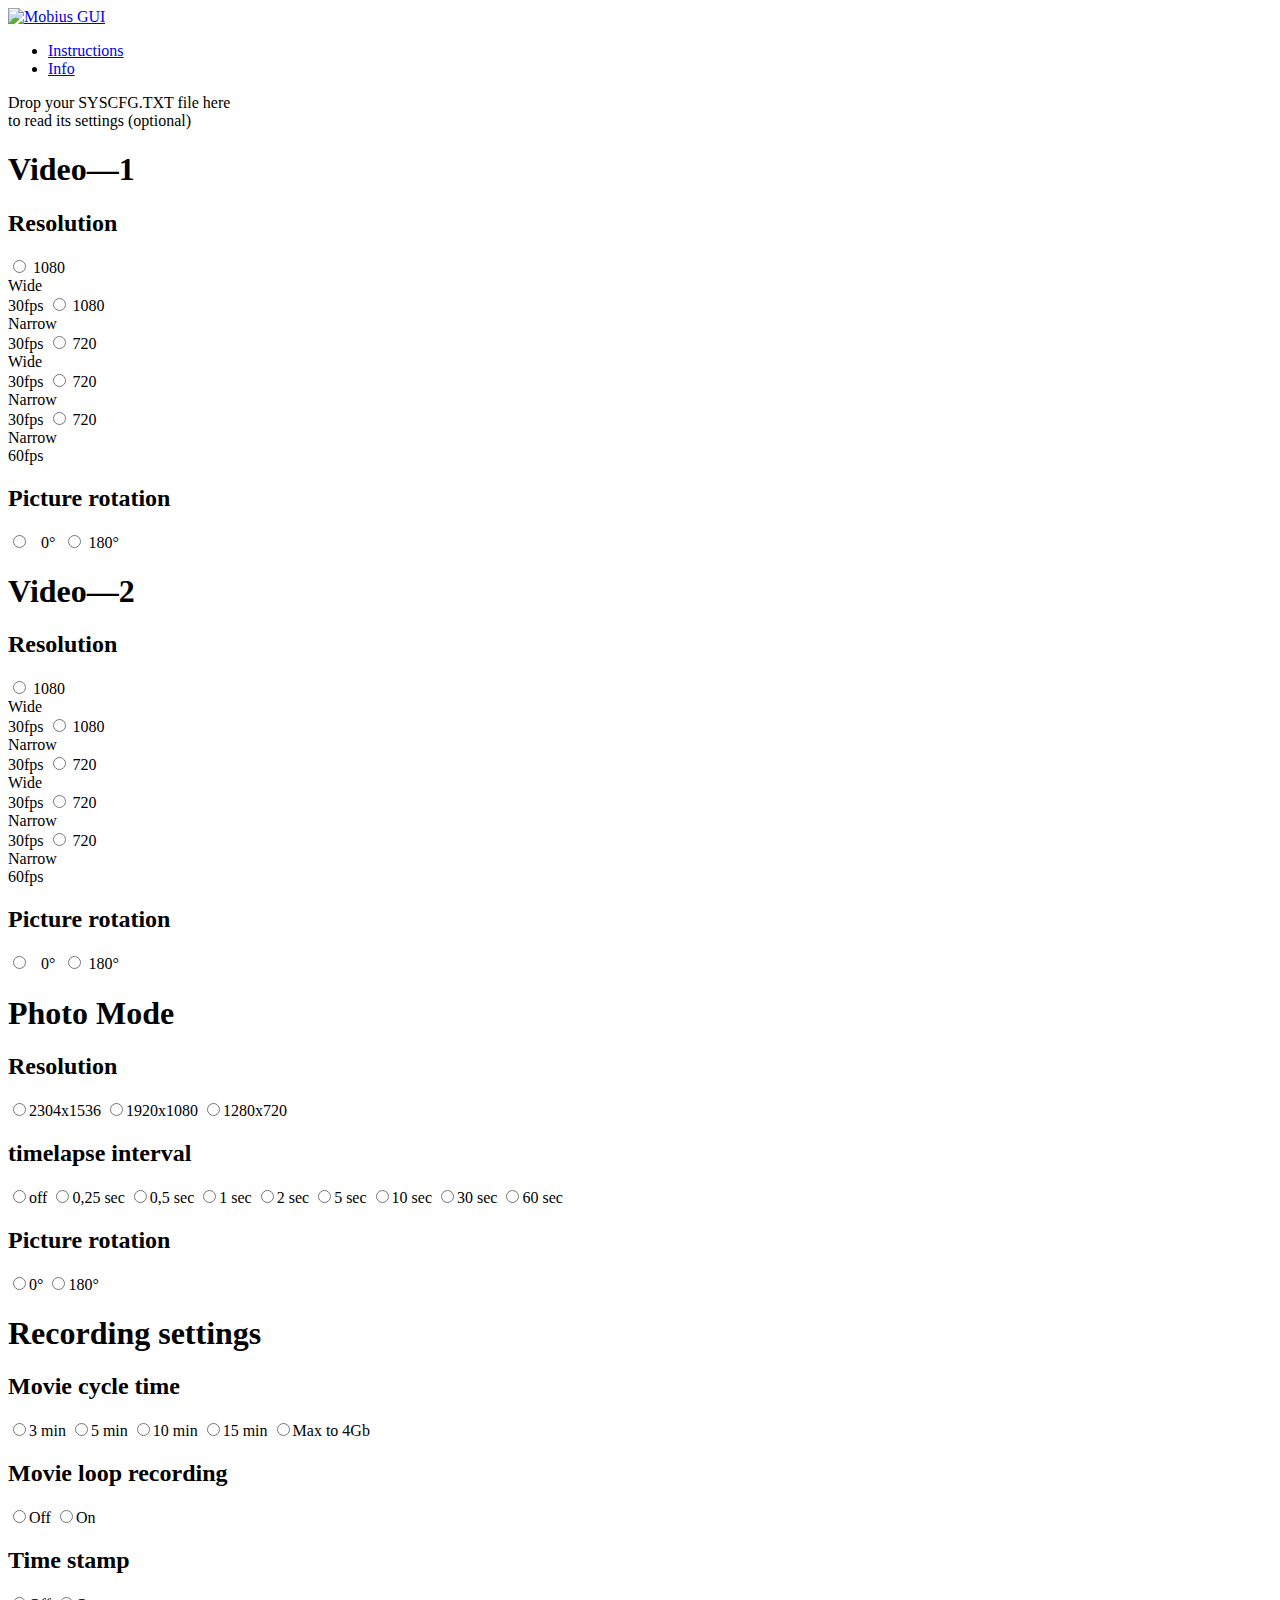
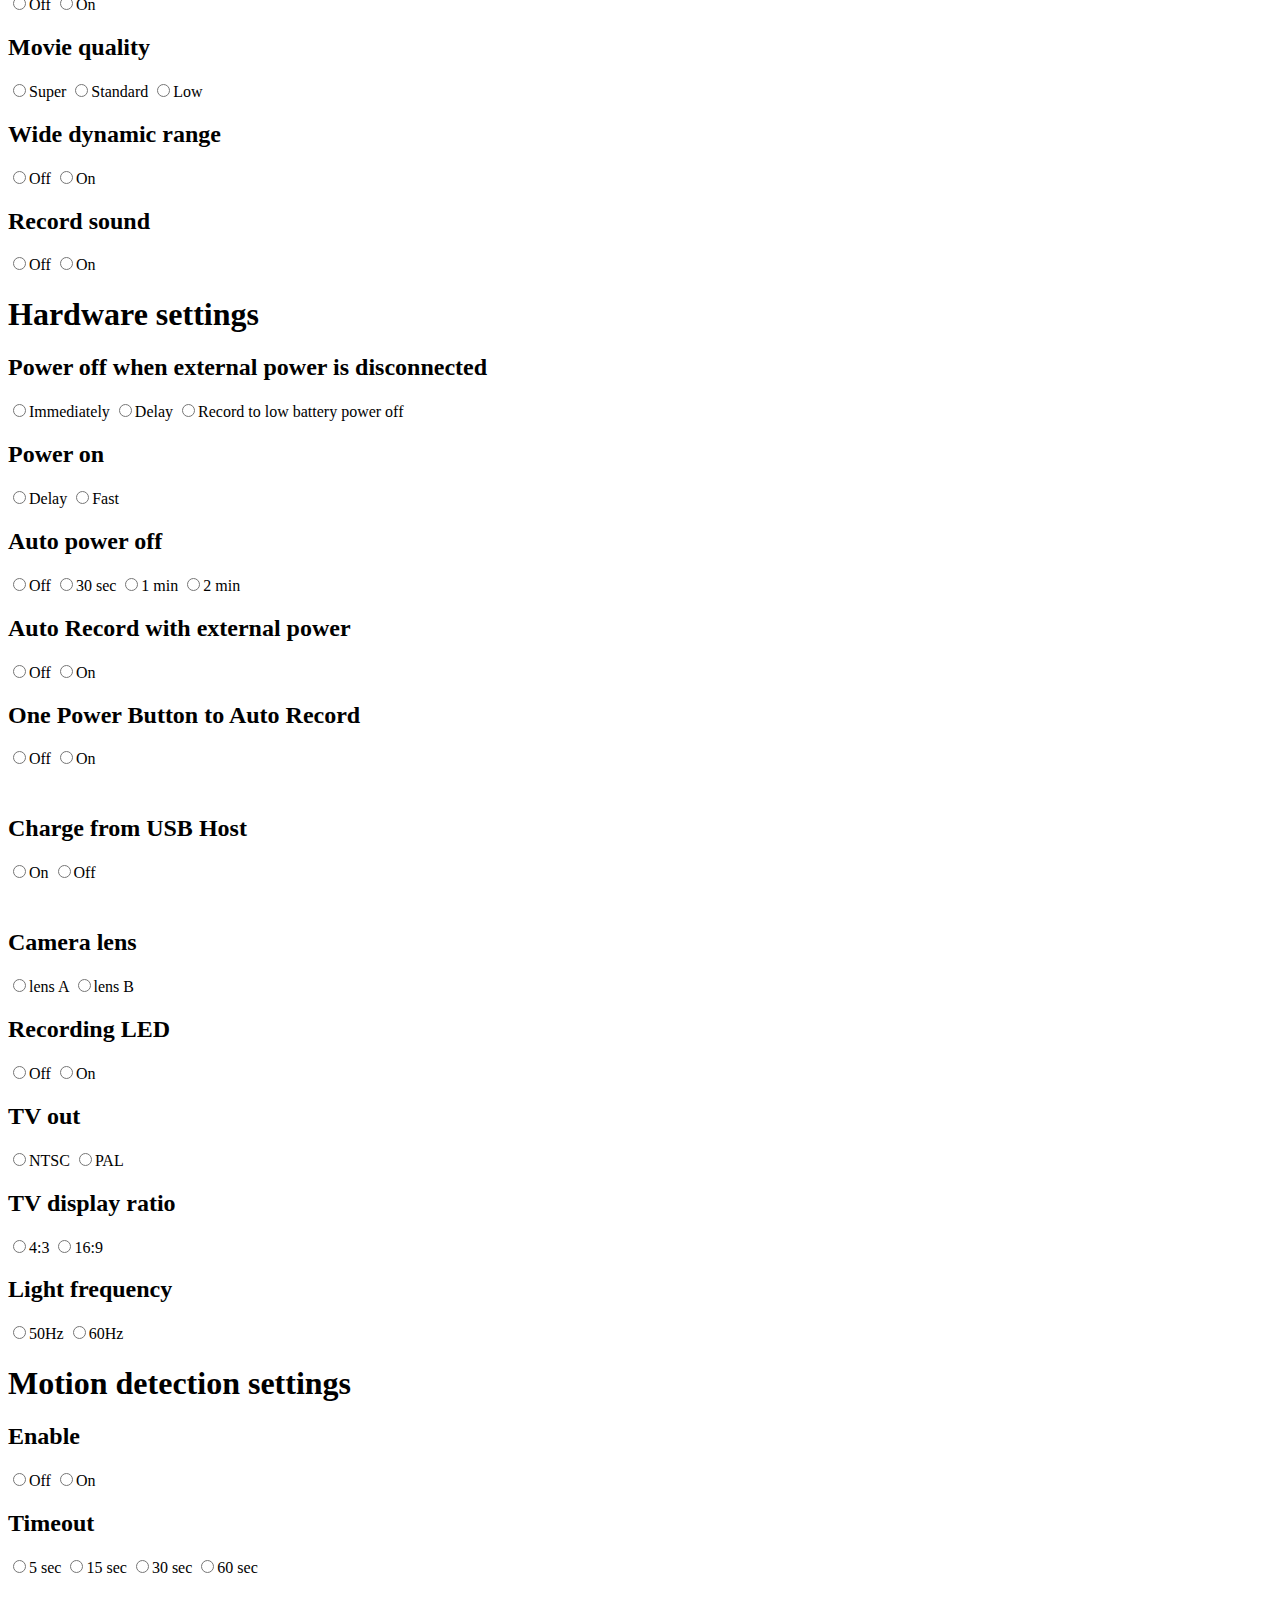
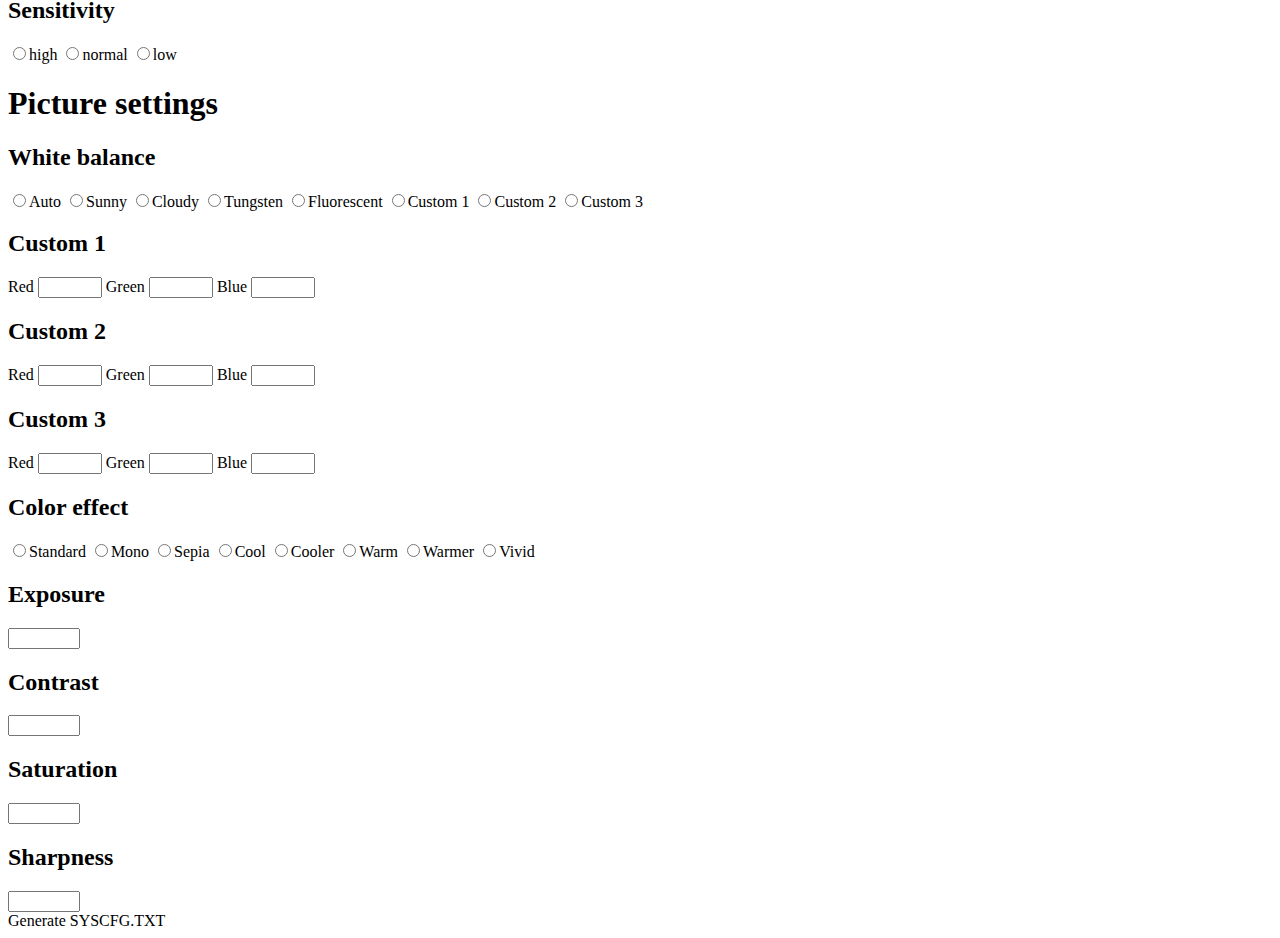
==== index.html @ 29e2e194 "controlli versione e range valori inseriti" ====
<!DOCTYPE html>
<html lang="en">
<head>
	<meta charset="utf-8">
	<title>Mobius GUI</title>

	<link href='http://fonts.googleapis.com/css?family=Exo+2:400,700' rel='stylesheet' type='text/css'>

	<link rel="stylesheet" href="css/960.css" />
	<link rel="stylesheet" href="css/style.css">
</head>
<body>

	<div class="header">
		<div class="container_12">
			<div class="grid_4"><a href="#"><img src="img/logo.png" alt="Mobius GUI" class="logo"></a></div>
			<div class="grid_8">
				<ul class="menu">
					<li><a href="instructions.html">Instructions</a></li>
					<li><a href="info.html">Info</a></li>
				</ul>
			</div>
			<div class="clear"></div>
			<div class="grid_12" id="drop_area">
				<span class="green">Drop your SYSCFG.TXT file here<br />to read its settings (optional)</span>
			</div>
		</div>
	</div><!-- header -->
	<div class="wrapper">
		<!-- <pre id="displayFile"></pre> -->	
	
		<div class="container_12">
			<div class="grid_6">
				<h1 class="primo">Video&mdash;1</h1>

				<h2>Resolution</h2>

				<div class="radioTabs" title="1">
					<input type="radio" id="videoMode1-0" name="1" value=0 maxval=3 minval=0 />
					<label for="videoMode1-0">1080 <br/> <span class="big">Wide</span> <br/> <span class="small">30fps</span></label>
					
					<input type="radio" id="videoMode1-1" name="1" value=1 />
					<label for="videoMode1-1">1080 <br/> <span class="big">Narrow</span>  <br/> <span class="small">30fps</span></label>
					
					<input type="radio" id="videoMode1-2" name="1" value=2 />
					<label for="videoMode1-2">720 <br/> <span class="big">Wide</span>  <br/> <span class="small">30fps</span></label>
					
					<input type="radio" id="videoMode1-3" name="1" value=3 />
					<label for="videoMode1-3">720 <br/> <span class="big">Narrow</span>  <br/> <span class="small">30fps</span></label>
					
					<input type="radio" id="videoMode1-4" name="1" value=4 />
					<label for="videoMode1-4">720 <br/> <span class="big">Narrow</span>  <br/> <span class="small">60fps</span></label>
				</div><!-- radioTabs -->
				
				<h2>Picture rotation</h2>

				<div class="radioTabs">
					<input type="radio" id="video1Flip-0" name="video1Flip" value=0 />
					<label for="video1Flip-0">&nbsp;&nbsp;0°&nbsp;</label>
					
					<input type="radio" id="video1Flip-1" name="video1Flip" value=1 />
					<label for="video1Flip-1">180°</label>
				</div><!-- radioTabs -->

			</div><!-- grid_6 -->
			<div class="grid_6">
				<h1 class="primo">Video&mdash;2</h1>

				<h2>Resolution</h2>
				<div class="radioTabs" title="3">
					<input type="radio" id="videoMode2-0" name="3" value=0 maxval=3 minval=0 />
					<label for="videoMode2-0">1080 <br/> <span class="big">Wide</span> <br/> <span class="small">30fps</span></label>
					
					<input type="radio" id="videoMode2-1" name="3" value=1 />
					<label for="videoMode2-1">1080 <br/> <span class="big">Narrow</span>  <br/> <span class="small">30fps</span></label>
					
					<input type="radio" id="videoMode2-2" name="3" value=2 />
					<label for="videoMode2-2">720 <br/> <span class="big">Wide</span>  <br/> <span class="small">30fps</span></label>
					
					<input type="radio" id="videoMode2-3" name="3" value=3 />
					<label for="videoMode2-3">720 <br/> <span class="big">Narrow</span>  <br/> <span class="small">30fps</span></label>
					
					<input type="radio" id="videoMode2-4" name="3" value=4 />
					<label for="videoMode2-4">720 <br/> <span class="big">Narrow</span>  <br/> <span class="small">60fps</span></label>
				</div><!-- radioTabs -->

				<h2>Picture rotation</h2>

				<div class="radioTabs">
					<input type="radio" id="video2Flip-0" name="video2Flip" value=0 />
					<label for="video2Flip-0">&nbsp;&nbsp;0°&nbsp;</label>
					
					<input type="radio" id="video2Flip-1" name="video2Flip" value=1 />
					<label for="video2Flip-1">180°</label>
				</div><!-- radioTabs -->
			</div><!-- grid_12 -->
			
			<div class="clear"></div>

			<div class="grid_12">
				<h1>Photo Mode</h1>
			</div><!-- grid_12 -->
			
			<div class="clear"></div>
			
			<div class="grid_4">
				
				<h2>Resolution</h2>
				<div class="radioTabs" title="5">
					<input type="radio" id="photoMode-0" name="5" value=0 /><label for="photoMode-0">2304x1536</label>
					<input type="radio" id="photoMode-1" name="5" value=1 /><label for="photoMode-1">1920x1080</label>
					<input type="radio" id="photoMode-2" name="5" value=2 /><label for="photoMode-2">1280x720</label>
				</div>
			</div><!-- grid_4 -->

			<div class="grid_8">
				<h2>timelapse interval</h2>
				<div class="radioTabs" title="6">
					<input type="radio" id="timeLapse-0" name="6" value=0 /><label for="timeLapse-0">off</label>
					<input type="radio" id="timeLapse-1" name="6" value=1 /><label for="timeLapse-1">0,25 sec</label>
					<input type="radio" id="timeLapse-2" name="6" value=2 /><label for="timeLapse-2">0,5 sec</label>
					<input type="radio" id="timeLapse-3" name="6" value=3 /><label for="timeLapse-3">1 sec</label>
					<input type="radio" id="timeLapse-4" name="6" value=4 /><label for="timeLapse-4">2 sec</label>
					<input type="radio" id="timeLapse-5" name="6" value=5 /><label for="timeLapse-5">5 sec</label>
					<input type="radio" id="timeLapse-6" name="6" value=6 /><label for="timeLapse-6">10 sec</label>
					<input type="radio" id="timeLapse-7" name="6" value=7 /><label for="timeLapse-7">30 sec</label>
					<input type="radio" id="timeLapse-8" name="6" value=8 /><label for="timeLapse-8">60 sec</label>
				</div>
			</div><!-- grid_8 -->

			<div class="clear"></div>

			<div class="grid_12">
				<h2>Picture rotation</h2>
				<div class="radioTabs" title="7">
					<input type="radio" id="photoFlip-0" name="7" value=0 /><label for="photoFlip-0">0°</label>
					<input type="radio" id="photoFlip-1" name="7" value=1 /><label for="photoFlip-1">180°</label>
				</div>
			</div><!-- grid_12 -->

			<div class="clear"></div>

			<div class="grid_12">
				<h1>Recording settings</h1>
			</div>

			<div class="clear"></div>

			<div class="grid_6">
				<h2>Movie cycle time</h2>
				<div class="radioTabs" title="8">
					<input type="radio" id="movieCycle-0" name="8" value=0 /><label for="movieCycle-0">3 min</label>
					<input type="radio" id="movieCycle-1" name="8" value=1 /><label for="movieCycle-1">5 min</label>
					<input type="radio" id="movieCycle-2" name="8" value=2 /><label for="movieCycle-2">10 min</label>
					<input type="radio" id="movieCycle-3" name="8" value=3 /><label for="movieCycle-3">15 min</label>
					<input type="radio" id="movieCycle-4" name="8" value=4 /><label for="movieCycle-4">Max to 4Gb</label>
				</div>
			</div><!-- grid_6 -->
			<div class="grid_3">
				<h2>Movie loop recording</h2>
				<div class="radioTabs" title="9">
					<input type="radio" id="movieLoop-0" name="9" value=0 /><label for="movieLoop-0">Off</label>
					<input type="radio" id="movieLoop-1" name="9" value=1 /><label for="movieLoop-1">On</label>
				</div>
			</div><!-- grid_3 -->
			<div class="grid_3">
				<h2>Time stamp</h2>
				<div class="radioTabs" title="10">
					<input type="radio" id="timeStamp-0" name="10" value=0 /><label for="timeStamp-0">Off</label>
					<input type="radio" id="timeStamp-1" name="10" value=1 /><label for="timeStamp-1">On</label>
				</div>
			</div><!-- grid_3 -->
			
			<div class="clear"></div>

			<div class="grid_6">
				<h2>Movie quality</h2>
				<div class="radioTabs" title="13">
					<input type="radio" id="movieQuality-0" name="13" value=0 /><label for="movieQuality-0">Super</label>
					<input type="radio" id="movieQuality-1" name="13" value=1 /><label for="movieQuality-1">Standard</label>
					<input type="radio" id="movieQuality-2" name="13" value=2 /><label for="movieQuality-2">Low</label>
				</div>
			</div><!-- grid_6 -->
			<div class="grid_3">
				<h2>Wide dynamic range</h2>
				<div class="radioTabs" title="14">
					<input type="radio" id="WDR-0" name="14" value=0 /><label for="WDR-0">Off</label>
					<input type="radio" id="WDR-1" name="14" value=1 /><label for="WDR-1">On</label>
				</div>
			</div><!-- grid_3 -->
			<div class="grid_3">
				<h2>Record sound</h2>
				<div class="radioTabs" title="11">
					<input type="radio" id="movieSound-0" name="11" value=0 /><label for="movieSound-0">Off</label>
					<input type="radio" id="movieSound-1" name="11" value=1 /><label for="movieSound-1">On</label>
				</div>
			</div><!-- grid_3 -->

			<div class="clear"></div>

			<!-- name=12 is reserved to the movie flip parameter, which is combined in a previous set of buttons -->
			<div class="grid_12">
				<h1>Hardware settings</h1>
			</div><!-- grid_12 -->

			<div class="clear"></div>

			<div class="grid_6">
				<h2>Power off when external power is disconnected</h2>
				<div class="radioTabs" title="19">
					<input type="radio" id="externalPowerOff-0" name="19" value=0 /><label for="externalPowerOff-0">Immediately</label>
					<input type="radio" id="externalPowerOff-1" name="19" value=1 /><label for="externalPowerOff-1">Delay</label>
					<input type="radio" id="externalPowerOff-2" name="19" value=2 /><label for="externalPowerOff-2">Record to low battery power off</label>
				</div>
			</div>
			
			<div class="grid_2">	
				<h2>Power on</h2>
				<div class="radioTabs" title="15">
					<input type="radio" id="powerOn-0" name="15" value=0 /><label for="powerOn-0">Delay</label>
					<input type="radio" id="powerOn-1" name="15" value=1 /><label for="powerOn-1">Fast</label>
				</div>
			</div><!-- grid_2 -->

			<div class="grid_4">
				<h2>Auto power off</h2>
				<div class="radioTabs" title="16">
					<input type="radio" id="powerOff-0" name="16" value=0 /><label for="powerOff-0">Off</label>
					<input type="radio" id="powerOff-1" name="16" value=1 /><label for="powerOff-1">30 sec</label>
					<input type="radio" id="powerOff-2" name="16" value=2 /><label for="powerOff-2">1 min</label>
					<input type="radio" id="powerOff-3" name="16" value=3 /><label for="powerOff-3">2 min</label>
				</div>
			</div><!-- grid_4 -->

			<div class="clear"></div>

			<div class="grid_3">
				<h2>Auto Record with external power</h2>
				<div class="radioTabs" title="17">
					<input type="radio" id="extPowerRecord-0" name="17" value=0 /><label for="extPowerRecord-0">Off</label>
					<input type="radio" id="extPowerRecord-1" name="17" value=1 /><label for="extPowerRecord-1">On</label>
				</div>
			</div><!-- grid_2 -->

			<div class="grid_3">
				<h2>One Power Button to Auto Record</h2>
				<div class="radioTabs" title="18">
					<input type="radio" id="autoRecord-0" name="18" value=0 /><label for="autoRecord-0">Off</label>
					<input type="radio" id="autoRecord-1" name="18" value=1 /><label for="autoRecord-1">On</label>
				</div>
			</div><!-- grid_2 -->

			<div class="grid_3">
				<h2><br/>Charge from USB Host</h2>
				<div class="radioTabs" title="21">
					<input type="radio" id="USBcharge-0" name="21" value=0 /><label for="USBcharge-0">On</label>
					<input type="radio" id="USBcharge-1" name="21" value=1 /><label for="USBcharge-1">Off</label>
				</div>
			</div><!-- grid_2 -->

			<div class="grid_3">
				<h2><br/>Camera lens</h2>
				<div class="radioTabs" title="22">
					<input type="radio" id="lens-0" name="22" value=0 /><label for="lens-0">lens A</label>
					<input type="radio" id="lens-1" name="22" value=1 /><label for="lens-1">lens B</label>
				</div>
			</div><!-- grid_2 -->
			
			<div class="clear"></div>

			<div class="grid_3">
				<h2>Recording LED</h2>
				<div class="radioTabs" title="20">
					<input type="radio" id="recLED-0" name="20" value=0 /><label for="recLED-0">Off</label>
					<input type="radio" id="recLED-1" name="20" value=1 /><label for="recLED-1">On</label>
				</div>
			</div><!-- grid_2 -->

			<div class="grid_3">
				<h2>TV out</h2>
				<div class="radioTabs" title="24">
					<input type="radio" id="TVout-0" name="24" value=0 /><label for="TVout-0">NTSC</label>
					<input type="radio" id="TVout-1" name="24" value=1 /><label for="TVout-1">PAL</label>
				</div>
			</div><!-- grid_2 -->

			<div class="grid_3">
				<h2>TV display ratio</h2>
				<div class="radioTabs" title="25">
					<input type="radio" id="TVratio-0" name="25" value=0 /><label for="TVratio-0">4:3</label>
					<input type="radio" id="TVratio-1" name="25" value=1 /><label for="TVratio-1">16:9</label>
				</div>
			</div><!-- grid_2 -->

			<div class="grid_3">
				<h2>Light frequency</h2>
				<div class="radioTabs" title="23">
					<input type="radio" id="50Hz" name="23" value=0 /><label for="50Hz">50Hz</label>
					<input type="radio" id="60Hz" name="23" value=1 /><label for="60Hz">60Hz</label>
				</div>
			</div><!-- grid_2 -->

			<div class="clear"></div>

			<div class="grid_12">
				<h1>Motion detection settings</h1>
			</div>

			<div class="clear"></div>

			<div class="grid_2">
				<h2>Enable</h2>
				<div class="radioTabs" title="26">
					<input type="radio" id="motionDetect-0" name="26" value=0 /><label for="motionDetect-0">Off</label>
					<input type="radio" id="motionDetect-1" name="26" value=1 /><label for="motionDetect-1">On</label>
				</div>
			</div><!-- grid_4 -->

			<div class="grid_4">
				<h2>Timeout</h2>
				<div class="radioTabs" title="27">
					<input type="radio" id="motionTimeout-0" name="27" value=0 /><label for="motionTimeout-0">5 sec</label>
					<input type="radio" id="motionTimeout-1" name="27" value=1 /><label for="motionTimeout-1">15 sec</label>
					<input type="radio" id="motionTimeout-2" name="27" value=2 /><label for="motionTimeout-2">30 sec</label>
					<input type="radio" id="motionTimeout-3" name="27" value=3 /><label for="motionTimeout-3">60 sec</label>
				</div>
			</div><!-- grid_4 -->

			<div class="grid_6">
				<h2>Sensitivity</h2>
				<div class="radioTabs" title="28">
					<input type="radio" id="motionSens-0" name="28" value=0 /><label for="motionSens-0">high</label>
					<input type="radio" id="motionSens-1" name="28" value=1 /><label for="motionSens-1">normal</label>
					<input type="radio" id="motionSens-2" name="28" value=2 /><label for="motionSens-2">low</label>
				</div>
			</div><!-- grid_6 -->

			<div class="clear"></div>

			<div class="grid_12">
				<h1>Picture settings</h1>
			</div>

			<div class="clear"></div>

			<div class="grid_12">
				<h2>White balance</h2>
				<div class="radioTabs" title="29">
					<input type="radio" id="WB-0" name="29" value=0 /><label for="WB-0">Auto</label>
					<input type="radio" id="WB-1" name="29" value=1 /><label for="WB-1">Sunny</label>
					<input type="radio" id="WB-2" name="29" value=2 /><label for="WB-2">Cloudy</label>
					<input type="radio" id="WB-3" name="29" value=3 /><label for="WB-3">Tungsten</label>
					<input type="radio" id="WB-4" name="29" value=4 /><label for="WB-4">Fluorescent</label>
					<input type="radio" id="WB-5" name="29" value=5 /><label for="WB-5">Custom 1</label>
					<input type="radio" id="WB-6" name="29" value=6 /><label for="WB-6">Custom 2</label>
					<input type="radio" id="WB-7" name="29" value=7 /><label for="WB-7">Custom 3</label>
				</div>
			</div><!-- grid_12 -->

			<div class="grid_4">
				<h2>Custom 1</h2>

				<div class="numberInputs">
					Red 
					<input type="number" class="wb-red" name="30" min="100" max="999">
				
					Green
					<input type="number" class="wb-green" name="31" min="100" max="999">
				
					Blue
					<input type="number" class="wb-blue" name="32" min="100" max="999">
				</div>
			</div><!-- grid_4 -->

			<div class="grid_4">
				<h2>Custom 2</h2>

				<div class="numberInputs">
					Red 
					<input type="number" class="wb-red" name="33" min="100" max="999">
				
					Green
					<input type="number" class="wb-green" name="34" min="100" max="999">
				
					Blue
					<input type="number" class="wb-blue" name="35" min="100" max="999">
				</div>
			</div><!-- grid_4 -->

			<div class="grid_4">
				<h2>Custom 3</h2>

				<div class="numberInputs">
					Red 
					<input type="number" class="wb-red" name="36" min="100" max="999">
				
					Green
					<input type="number" class="wb-green" name="37" min="100" max="999">
				
					Blue
					<input type="number" class="wb-blue" name="38" min="100" max="999">
				</div>
			</div><!-- grid_4 -->

			<div class="clear"></div>

			<div class="grid_12">
				<h2>Color effect</h2>
				<div class="radioTabs" title="39">
					<input type="radio" id="color-0" name="39" value=0 /><label for="color-0">Standard</label>
					<input type="radio" id="color-1" name="39" value=1 /><label for="color-1">Mono</label>
					<input type="radio" id="color-2" name="39" value=2 /><label for="color-2">Sepia</label>
					<input type="radio" id="color-3" name="39" value=3 /><label for="color-3">Cool</label>
					<input type="radio" id="color-4" name="39" value=4 /><label for="color-4">Cooler</label>
					<input type="radio" id="color-5" name="39" value=5 /><label for="color-5">Warm</label>
					<input type="radio" id="color-6" name="39" value=6 /><label for="color-6">Warmer</label>
					<input type="radio" id="color-7" name="39" value=7 /><label for="color-7">Vivid</label>
				</div>
			</div><!-- grid_12 -->

			<div class="clear"></div>			

			<div class="grid_3">
				<h2>Exposure</h2>
				<div class="numberInputs">
					<input type="number" name="40" min="-128" max="128">
					<!-- <input type="range" name="exposure" min="-128" max="128"> -->
				</div>
			</div>

			<div class="grid_3">
				<h2>Contrast</h2>
				<div class="numberInputs">
					<input type="number" name="41" min="-128" max="128">
				</div>
			</div>

			<div class="grid_3">
				<h2>Saturation</h2>
				<div class="numberInputs">
					<input type="number" name="42" min="-128" max="128">
				</div>
			</div>

			<div class="grid_3">
				<h2>Sharpness</h2>
				<div class="numberInputs">
					<input type="number" name="43" min="-128" max="128">
				</div>
			</div>
			
			<div class="clear"></div>

			<div class="grid_12">
				<div class="button">Generate SYSCFG.TXT</div>
			</div>

			<div class="clear"></div>			
		</div><!-- container_12 -->
	</div><!-- .wrapper -->

	<!-- scripts -->
	<script src="http://code.jquery.com/jquery-latest.min.js"></script>
	<script src="js/FileSaver.js"></script>
	<script src="js/mobius.min.js"></script>
</body>
</html>
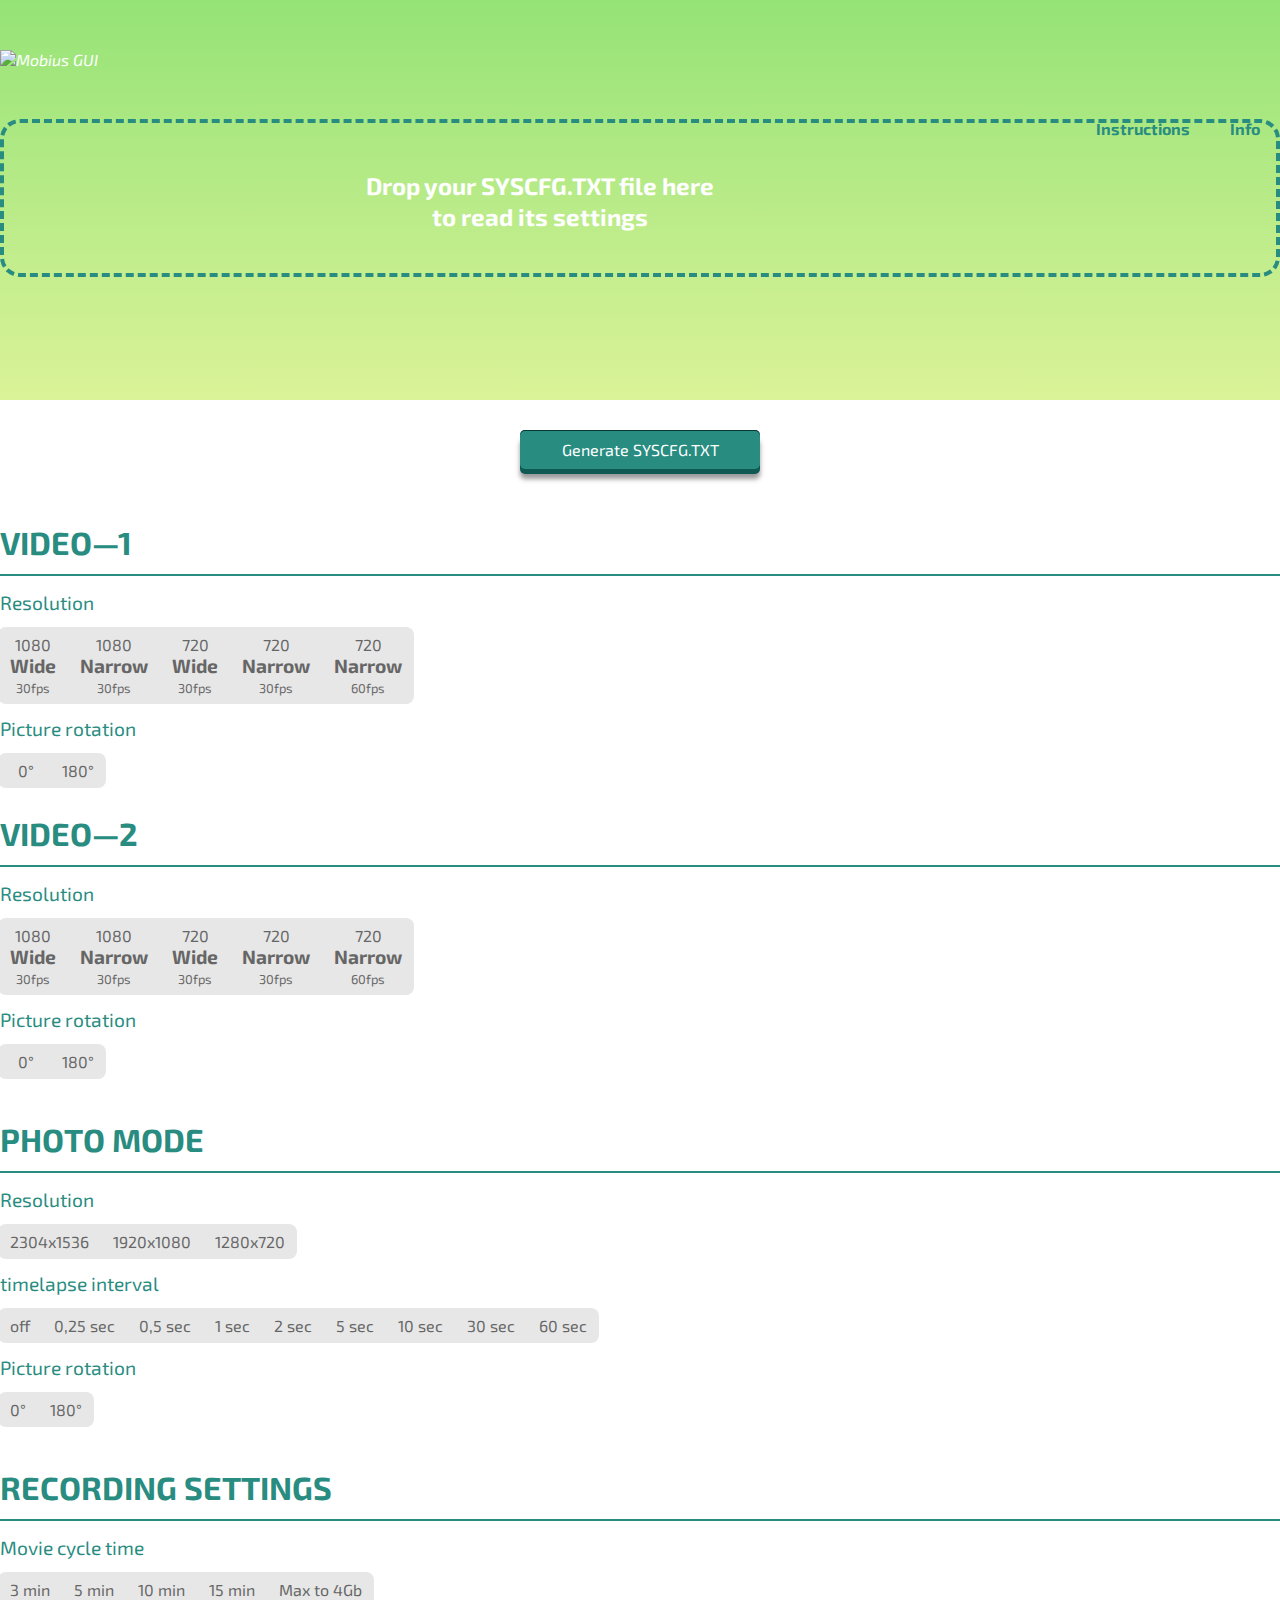
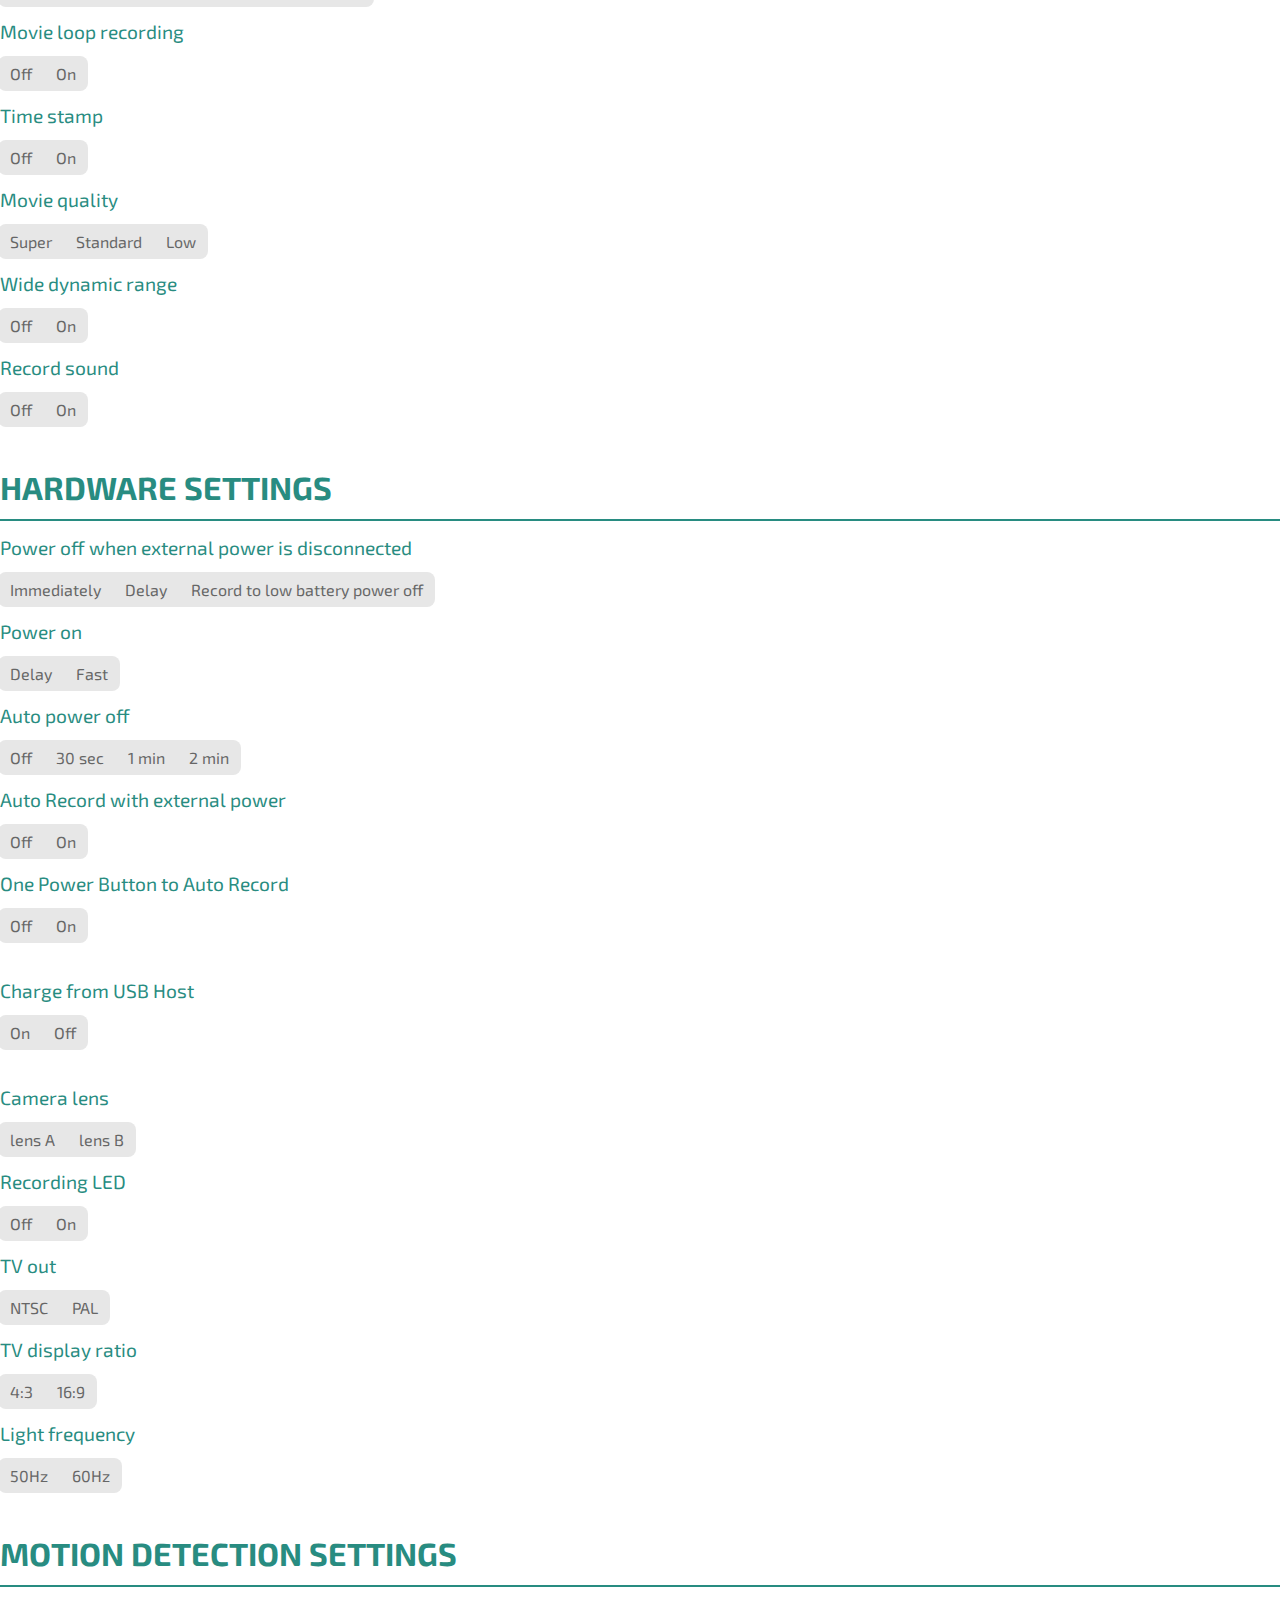
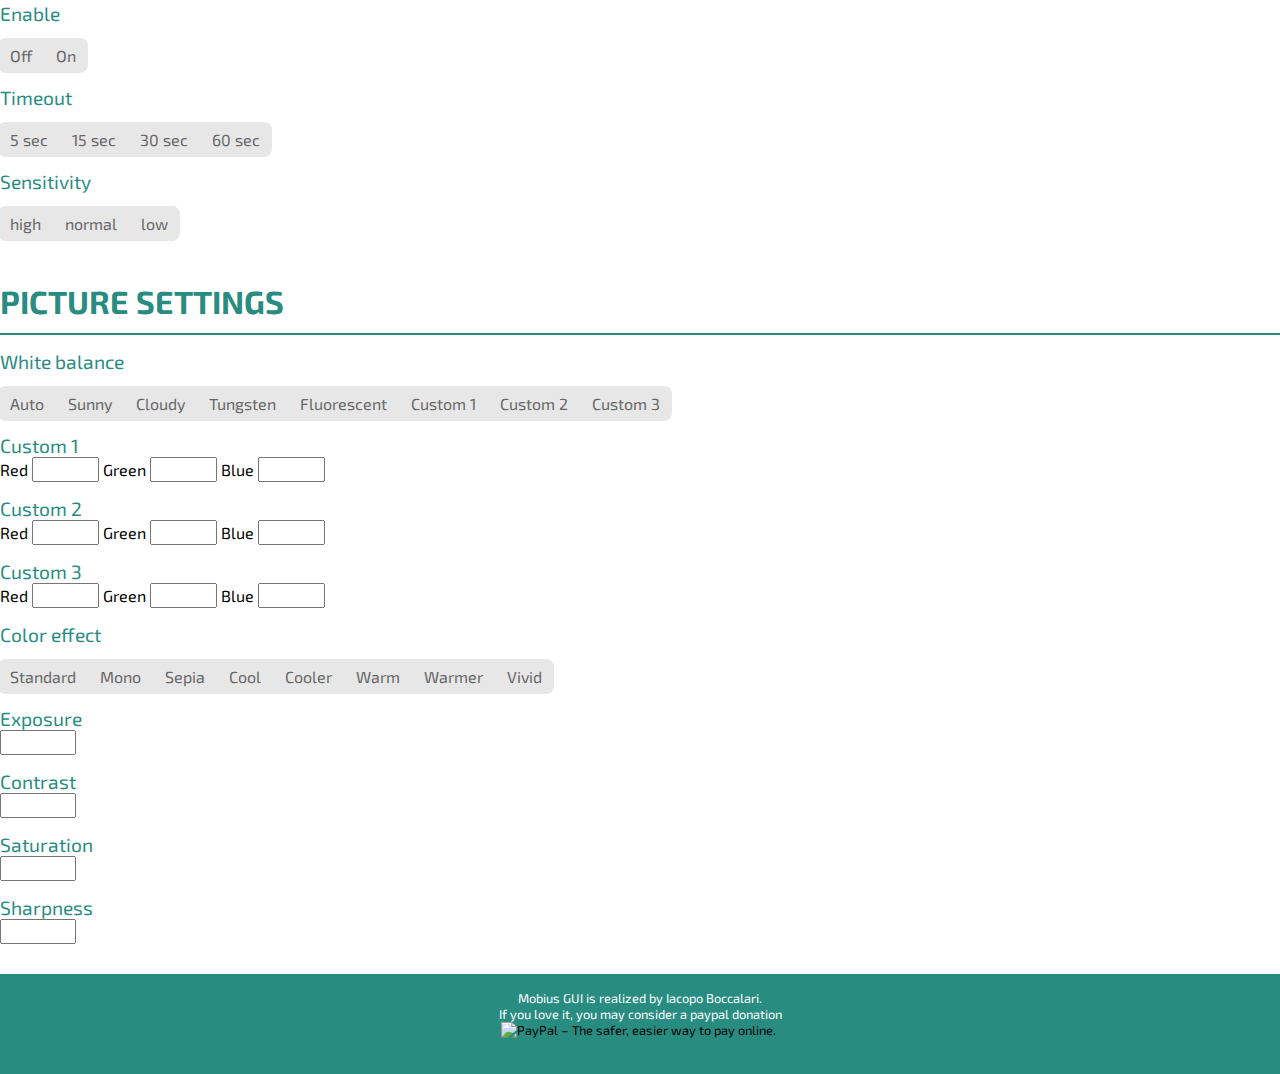
==== commit c9a4738e: "Obbligo di upload file" ====
--- a/index.html
+++ b/index.html
@@ -8,6 +8,17 @@
 
 	<link rel="stylesheet" href="css/960.css" />
 	<link rel="stylesheet" href="css/style.css">
+
+	<!-- google analytics -->
+	<script>
+		(function(i,s,o,g,r,a,m){i['GoogleAnalyticsObject']=r;i[r]=i[r]||function(){
+		(i[r].q=i[r].q||[]).push(arguments)},i[r].l=1*new Date();a=s.createElement(o),
+		m=s.getElementsByTagName(o)[0];a.async=1;a.src=g;m.parentNode.insertBefore(a,m)
+		})(window,document,'script','//www.google-analytics.com/analytics.js','ga');
+
+		ga('create', 'UA-2674259-9', 'iacopoboccalari.com');
+		ga('send', 'pageview');
+	</script>
 </head>
 <body>
 
@@ -22,10 +33,19 @@
 			</div>
 			<div class="clear"></div>
 			<div class="grid_12" id="drop_area">
-				<span class="green">Drop your SYSCFG.TXT file here<br />to read its settings (optional)</span>
+				<span>Drop your SYSCFG.TXT file here<br />to read its settings</span>
 			</div>
 		</div>
-	</div><!-- header -->
+	</div><!-- .header -->
+	
+	<div class="topBarContainer">
+		<div class="container_12">
+			<div class="topBar grid_12">
+				<div class="button">Generate SYSCFG.TXT</div>
+			</div>
+		</div>
+	</div><!-- .topBarContainer -->
+
 	<div class="wrapper">
 		<!-- <pre id="displayFile"></pre> -->	
 	
@@ -450,18 +470,30 @@
 			</div>
 			
 			<div class="clear"></div>
-
-			<div class="grid_12">
-				<div class="button">Generate SYSCFG.TXT</div>
-			</div>
-
-			<div class="clear"></div>			
 		</div><!-- container_12 -->
 	</div><!-- .wrapper -->
+
+	<div class="footer">
+		<div class="container_12">
+			<div class="grid_12">
+				<br />Mobius GUI is realized by <a href="http://www.iacopoboccalari.com">Iacopo Boccalari</a>.
+				<br />If you love it, you may consider a paypal donation 
+				<form action="https://www.paypal.com/cgi-bin/webscr" method="post" target="_top">
+				<input type="hidden" name="cmd" value="_s-xclick">
+				<input type="hidden" name="encrypted" value="-----BEGIN [base64]/vJbweeKm9I+b2xI+GOiriDfvG7sxKCMz7p1UZ2nYjKf5NH+tT7UruZNvLMsV2VkOPs09T15YaMDO9rMjNY5TIu1O4TfHuolNxAL+uAfQYFxhvYCM+JmFE1uSYiU7OIkY7gP5iJlJatSr/HiAEfSHVP48cScEiWdzELMAkGBSsOAwIaBQAwgbQGCSqGSIb3DQEHATAUBggqhkiG9w0DBwQIpwOiwX+Lu8yAgZCIcdMmADe+jDg+j5zKdXBeDdEVFf/cPwkygZxzGDtrjSZksAHKt4GDZ+1i80ijMD7qTHFRQMnvwsExJQ8t6t+U3oDn+zxyXhODl8AATRqNjtJzl6iy1cs536bOdB9t7exaLOKNca1qd8bx96qe5ryLDB1qWjwWrKYhHvDte4ywNViRep5w/[base64]/hJl66/RGqrj5rFb08sAABNTzDTiqqNpJeBsYs/[base64]/MA0GCSqGSIb3DQEBBQUAA4GBAIFfOlaagFrl71+jq6OKidbWFSE+Q4FqROvdgIONth+8kSK//Y/4ihuE4Ymvzn5ceE3S/[base64]/wYQ9u4xTFHwUHZPSeaA0Cg5Huz/KnrZ9MPPCYewk0ukCk3oJus3/+D0zsP6EiFkPpNPBQ5g1Ki4ARvq3UlZ9MXji8C/N343/gy4nhkhFxr6dZ4iI5AaYT+JC3IaRM55QrY7b0iNr7GEFhGCi1pBhQGC/ha0-----END PKCS7-----
+				">
+				<input type="image" src="https://www.paypalobjects.com/en_GB/i/btn/btn_donate_SM.gif" border="0" name="submit" alt="PayPal – The safer, easier way to pay online.">
+				<img alt="" border="0" src="https://www.paypalobjects.com/it_IT/i/scr/pixel.gif" width="1" height="1">
+				</form>
+
+			</div>
+		</div>
+	</div><!-- .footer -->
 
 	<!-- scripts -->
 	<script src="http://code.jquery.com/jquery-latest.min.js"></script>
 	<script src="js/FileSaver.js"></script>
-	<script src="js/mobius.min.js"></script>
+	<script src="js/mobius.js"></script>
+	<script src="js/estetica.js"></script>
 </body>
 </html>
--- a/css/style.css
+++ b/css/style.css
@@ -0,0 +1,323 @@
+/*------------------------------------*\
+    RESET
+\*------------------------------------*/
+/*
+A more considered reset; more of a restart...
+*/
+html,body,div,span,applet,object,iframe,
+h1,h2,h3,h4,h5,h6,p,blockquote,pre,hr,
+a,abbr,address,cite,code,
+del,dfn,em,img,ins,kbd,q,s,samp,
+small,strong,sub,sup,tt,var,
+b,u,i,
+dl,dt,dd,ol,ul,li,
+fieldset,form,label,legend,
+table,caption,tbody,tfoot,thead,tr,th,td,
+article,aside,canvas,details,figcaption,figure,
+footer,header,hgroup,menu,nav,section,summary,
+time,mark,audio,video{
+	margin:0;
+	padding:0;
+}
+article,aside,details,figcaption,figure,footer,
+header,hgroup,menu,nav,section{
+	display:block;
+}
+h1,h2,h3,h4,h5,h6{
+	font-size:100%;
+}
+table{
+	border-collapse:collapse;
+	border-spacing:0;
+}
+strong,b,mark{
+	font-weight:bold;
+	font-style:inherit;
+}
+em,i,cite,q,address,dfn,var{
+	font-style:italic;
+	font-weight:inherit;
+}
+abbr[title],dfn[title]{
+	cursor:help;
+	border-bottom:1px dotted;
+}
+ins{
+	border-bottom:1px solid;
+}
+a,u,ins{
+	text-decoration:none;
+}
+del,s{
+	text-decoration:line-through;
+}
+pre,code,samp,kbd{
+	font-family:monospace;
+}
+small{
+	font-size:0.75em;
+}
+img{
+	border:none;
+	font-style:italic;
+}
+input,
+select,
+textarea{
+	font:inherit;
+}
+
+
+
+
+/* ##################### *\
+   ###### !START! ######
+\* ##################### */
+
+/* ########################## *\
+   ###### !typography! ######
+\* ########################## */
+
+.small{
+	font-size: .8em;
+}
+
+.regular{
+	font-size: 1em;
+}
+
+.big{
+	font-size: 1.2em;
+	font-weight: bold;
+}
+
+.green {
+	color: #288c81;
+}
+
+.red {
+	color: #ff3c1f;
+}
+
+p {
+	margin-top: 10px;
+	font-family: serif;
+	font-size: 1.2em;
+}
+
+
+/* ############################ *\
+   ###### !All the rest! ######
+\* ############################ */
+
+body{
+	font-family: 'Exo 2', sans-serif;
+	/*font: normal 14px/18px 'myriad-pro', 'Myriad Pro', 'Helvetica Neue', Helvetica, Arial, sans-serif;*/
+}
+
+a, a:visited {
+	color: #fff;
+}
+
+
+/* !header */
+
+.header {
+	background: #95e377; /* Old browsers */
+	background: -moz-linear-gradient(top,  #95e377 0%, #dbf398 100%); /* FF3.6+ */
+	background: -webkit-gradient(linear, left top, left bottom, color-stop(0%,#95e377), color-stop(100%,#dbf398)); /* Chrome,Safari4+ */
+	background: -webkit-linear-gradient(top,  #95e377 0%,#dbf398 100%); /* Chrome10+,Safari5.1+ */
+	background: -o-linear-gradient(top,  #95e377 0%,#dbf398 100%); /* Opera 11.10+ */
+	background: -ms-linear-gradient(top,  #95e377 0%,#dbf398 100%); /* IE10+ */
+	background: linear-gradient(to bottom,  #95e377 0%,#dbf398 100%); /* W3C */
+	filter: progid:DXImageTransform.Microsoft.gradient( startColorstr='#95e377', endColorstr='#dbf398',GradientType=0 ); /* IE6-9 */
+
+	height: 400px;
+	width: 100%;
+	color: #fff;
+}
+
+
+.logo {
+	padding-top: 50px;
+}
+
+.menu {
+	list-style: none;
+	float: right;
+}
+
+.menu li{
+	float: left;
+	padding: 50px 20px;	
+	font-weight: bold;
+}
+
+.menu a{
+	color: #288c81; 
+}
+
+.menu a:hover {
+	color: #fff;
+}
+
+#drop_area {
+	font-weight: bold;
+	font-size: 1.5em;
+	height: 150px;
+	margin-top: 50px;
+	border: dashed 4px #288c81;
+	border-radius: 20px;
+	text-align: center;
+	line-height: 150px;
+
+	transition: background-color;
+	-webkit-transition: background-color .3s;
+}
+
+#drop_area.drag{
+	background-color: rgba(255,255,255,.4);
+}
+
+#drop_area:drop {
+	background-color: #fff;
+}
+
+#drop_area span{
+	display: inline-block;
+	vertical-align: middle;
+	line-height: 1.3em;
+}
+
+/* !footer */
+
+.footer {
+	background: #288c81; /* Old browsers */
+
+	height: 100px;
+	width: 100%;
+	color: #fff;
+	text-align: center;
+	font-size: .8em;
+}
+
+
+/* !main page */
+
+
+.container_12{
+	margin-bottom: 30px;
+}
+
+h1, h2 {
+	color: #288c81;
+}
+
+h1 {
+	width: 100%;
+	border-bottom: 2px solid #288c81;
+	line-height: 2em;
+	font-size: 2em;
+	font-weight: bold;
+	text-transform: uppercase;
+	margin-top: 30px;
+}
+
+h1.primo {
+	margin-top: 0px;
+}
+
+h2 {
+	font-weight: normal;
+	font-size: 1.2em;
+	margin-top: 15px;
+}
+
+.radioTabs{
+	margin: 15px 0;
+}
+
+input[type=radio]{
+	display:none;
+	/*margin:10px;*/
+}
+
+div label:last-of-type {
+	border-radius: 0 8px 8px 0;
+}
+
+div label:first-of-type {
+	border-radius: 8px 0 0 8px;
+}
+
+input[type=radio] + label{
+	text-align: center;
+	display: inline-block;
+	margin: -2px;
+	padding: 8px 12px;
+	background-color: #E7E7E7;
+	color: #666;
+}
+
+input[type=radio]:checked + label{ 
+	background-image: none;
+	background-color:#288c81;
+	color: #fff;
+}
+
+/*.button {
+	display: block;
+	margin-left: auto;
+	margin-right: auto;
+
+	width: 200px;
+	padding: 20px;
+	background-color: #288c81;
+	text-align: center;
+	border-radius: 20px;
+	color: #fff;
+	font-size: 2em;
+}*/
+
+
+.topBarContainer {
+	height: 80px;
+}
+
+.topBar {
+	background-color: #fff;
+	background: #fff;
+	background: -moz-linear-gradient(top, rgba(255,255,255,1) 0%, rgba(255,255,255,0) 100%);
+	background: -webkit-gradient(left top, left bottom, color-stop(0%, rgba(255,255,255,1)), color-stop(100%, rgba(255,255,255,0)));
+	background: -webkit-linear-gradient(top, rgba(255,255,255,1) 0%, rgba(255,255,255,0) 100%);
+	background: -o-linear-gradient(top, rgba(255,255,255,1) 0%, rgba(255,255,255,0) 100%);
+	background: -ms-linear-gradient(top, rgba(255,255,255,1) 0%, rgba(255,255,255,0) 100%);
+	background: linear-gradient(to bottom, rgba(255,255,255,1) 0%, rgba(255,255,255,0) 100%);
+	filter: progid:DXImageTransform.Microsoft.gradient( startColorstr='#c0fcf5', endColorstr='#ffffff', GradientType=0 );
+}
+
+.button {
+	cursor: pointer;
+	width: 200px;
+	display: block;
+	margin-left: auto;
+	margin-right: auto;
+	margin-top: 30px;
+	margin-bottom: 30px;
+	text-align: center;
+
+    background-color:#288c81;
+    text-decoration:none;
+    color:#fff;
+    position:relative;
+    padding:10px 20px;
+    background-image: linear-gradient(bottom, rgb(62,51,46) 0%, rgb(101,86,78) 100%);
+    border-radius: 5px;
+    box-shadow: inset 0px 1px 0px #073732, 0px 5px 0px 0px #0e5951, 0px 10px 5px #999;
+}
+ 
+.button:active {
+    top:3px;
+    background-image: linear-gradient(bottom, rgb(62,51,46) 100%, rgb(101,86,78) 0%);
+    box-shadow: inset 0px 1px 0px #073732, 0px 2px 0px 0px #322620, 0px 5px 3px #999;
+}